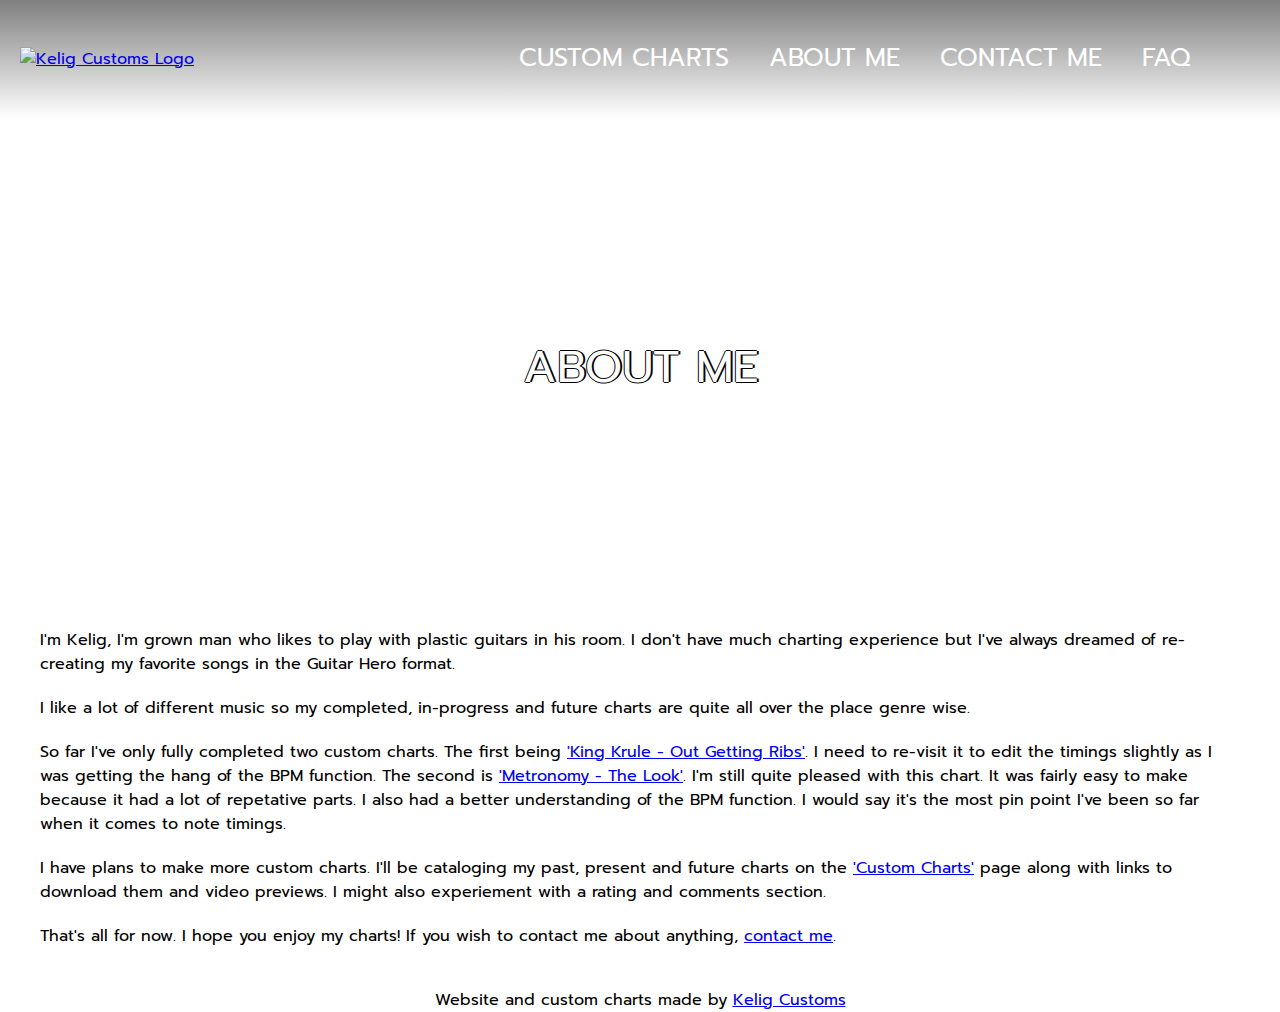
==== about.html @ 7fe82f60 "Add files via upload" ====
<!DOCTYPE html>
<html lang="en">
<head>
	<meta charset="UTF-8">
	<meta http-equiv="X-UA-Compatible" content="IE=edge">
	<meta name="viewport" content="width=device-width, initial-scale=1.0">
	<link
      rel="stylesheet"
      href="https://pro.fontawesome.com/releases/v5.10.0/css/all.css"
      integrity="sha384-AYmEC3Yw5cVb3ZcuHtOA93w35dYTsvhLPVnYs9eStHfGJvOvKxVfELGroGkvsg+p"
      crossorigin="anonymous"
    />
	<link rel="stylesheet" href="style.css">
	<title>About Me</title>
</head>

<body>
	<!-- Navigation Bar-->
	<nav id="navbar_container">
		<div id="navbar_logo">
			<a href="index.html"><img src="/Images/kcLogo.png" alt="Kelig Customs Logo"></a>
		</div>
		<ul id="navbar_links">
			<li><a href="my_charts.html">CUSTOM CHARTS</a></li>
			<li><a href="about.html">ABOUT ME</a></li>
			<li><a href="contact.html">CONTACT ME</li>
			<li><a href="faq.html">FAQ</a></li>
		</ul>
	</nav>

	<!-- Page Header -->
	<div class="background_image" id="custom_charts">
		<div class="page_header_containter">
			<header class="page_header">ABOUT ME</header>
		</div>
	</div>

	<!-- Page Content -->
	<section class="container">
		<div class="basictext">
			<p>I'm Kelig, I'm grown man who likes to play with plastic guitars in his room. I don't have much charting experience but I've always dreamed of re-creating my favorite songs in the Guitar Hero format.</p>

			<p>I like a lot of different music so my completed, in-progress and future charts are quite all over the place genre wise.</p>
			
			<p>So far I've only fully completed two custom charts. The first being <a href="myCharts.html #outGettingRibsChart">'King Krule - Out Getting Ribs'</a>. I need to re-visit it to edit the timings slightly as I was getting the hang of the BPM function. The second is <a href="myCharts.html #theLookChart">'Metronomy - The Look'</a>. I'm still quite pleased with this chart. It was fairly easy to make because it had a lot of repetative parts. I also had a better understanding of the BPM function. I would say it's the most pin point I've been so far when it comes to note timings.</p>
			
			<p>I have plans to make more custom charts. I'll be cataloging my past, present and future charts on the <a href="myCharts.html">'Custom Charts'</a> page along with links to download them and video previews. I might also experiement with a rating and comments section.</p>
			
			<p>That's all for now. I hope you enjoy my charts! If you wish to contact me about anything, <a href="contact.html">contact me</a>.</p>
		</div>
	</section>

	<!-- Footer -->
	<!-- ADD MARGIN -->
	<footer id="mainFooter">
		<p>Website and custom charts made by <a href="https://www.youtube.com/channel/UCCVywKgkZxfGx3MMDkmtejw" target="_blank">Kelig Customs</a></p>
	</footer>
</body>

</html>
---- style.css ----
@import url('https://fonts.googleapis.com/css2?family=Prompt:wght@700&display=swap');

/* ------------------ */
/*  UNIVERSAL RULES   */
/* ------------------ */
* {
    font-family: 'Prompt', sans-serif;
    /* box-sizing: border-box; */
    margin: 0;
    padding: 0;
}
ul{
    list-style: none;
}
/* Generic classes */
    /* Sub title header */
    .header_centred_and_margined{
        display: flex;
        justify-content: center;
        margin: 50px;
    }
    /* Basic text boxes */
    .basictext{
        display: flex;
        flex-direction: column;
        margin: 30px;
    }
    .basictext p{
        /* background-color: aqua; */
        padding: 10px;
    }
    .a_black_text{
        color: rgba(0, 0, 0, 0.228);    
    }
/* --------------------------------------- */

/* ------------------ */
/*       NAVBAR       */
/* ------------------ */
#navbar_container{
    /* background-color: rgb(203, 119, 201); */
    background-image: linear-gradient(to top, transparent, rgba(0, 0, 0, 0.5));
    display: flex;
    justify-content: space-between;
    align-items: center;
    padding: 20px;
}
/* #navbar_logo{
    background-color: aqua;
} */
#navbar_links{
    /* background-color: chartreuse;
    border-color: #333;
    border-style: solid; */

    /* REAL PROPERTIES */
    display: flex;
    list-style: none;
    justify-content:space-around;
    /* width: 700px; */
    font-size: 25px;
    height: 77.5px;
    white-space: nowrap; /* Stops text taking new line */
    margin-left: 100px;
    margin-right: 50px;
}
#navbar_links li{
    /* TEST TOOLS */
    /* border-color: #333;
    border-style: dotted; */

    /* REAL PROPERTIES */
    display: flex;
    align-items: center;
    padding: 20px;
}
#navbar_links a{
    /* REAL PROPERTIES */
    text-decoration: none;
    color: #ffffff;
}
#navbar_links a:visited{
    /* REAL PROPERTIES */
    color: #ffffff;
}
/* --------------------------------------- */

/* -------------------- */
/*        FOOTER        */
/* -------------------- */
#mainFooter{
    display: flex;
    justify-content: center;
}
/* --------------------------------------- */

/* -------------------- */
/*         BODY         */
/* -------------------- */
/* Body */
body {
    font-family: 'Prompt', sans-serif;
    font-size: 16px;
    line-height: 1.5;
    color: rgb(0, 0, 0);
    background-color: rgb(255, 255, 255);
}


/* Page header */
.page_header_containter{
    /* background-color: rgb(255, 60, 0); */
    margin-top: 50px;
    margin-bottom: 50px;
    height: 400px;
    display: flex;
    justify-content: center;
    background-image: linear-gradient(to bottom, transparent, rgba(255, 255, 255, 0.5));
    
}
.page_header{
    /* background-color: aqua; */
    font-size: 45px;
    display: flex;
    align-items: center;
    text-align: center;
    margin: 50px;
    color: rgb(255, 255, 255);
    text-shadow:2px 0 0 rgb(0, 0, 0),0 1px 0 rgb(0, 0, 0),-1px 0 0 rgb(0, 0, 0),0 -1px 0 rgb(0, 0, 0);
}
    /* Custom Charts img */
#custom_charts{
    /* background-color: darkgoldenrod; */
    background-image: url("Images/moonresize.jpg");
    background-repeat: no-repeat;
    background-position: center;
}

    /* About Me img */


    /* Contact Me img */


    /* FAQ img */

/* --------------------------------------- */


/* Page content containers*/
.page_content_container{
    padding: 40px 30px 30px 30px;
    /* background-color: deeppink; */
}

.page_content{
    /* background-color: chartreuse; */
    /* border: #000000;
    border-style: solid; */
    display: flex;
    flex-wrap: wrap;
    justify-content: center;
    margin: 50px 0 50px 0;
    /* moves elements */
}
/* --------------------------------------- */

/* Sub title header */
.sub_page_header{
    /* background-color: rgb(163, 6, 6); */
    display: flex;
    justify-content: center;
    text-align: center;
    font-size: 40px;
    margin: 50px 0;
    /* add background-image? */
}
/* --------------------------------------- */


/* Album cover + diff + info container */
.merged_album_diff_info_container{
    /* background-color: aqua; */
    display: flex;
    flex-wrap: wrap;
    justify-content: center;
}


    /* Album cover and Instrument difficulties*/
    .album_cover_and_instruments{
        /* background-color: #ffffff; */
        display: flex;
        flex-direction: column;
        align-items: center;
        margin: 20px;
    }
        /* Album cover */
        .album_cover_container{
            /* background-color: aqua; */
            width: 300px;
            height: 300px;
        }
        .album_cover{
            width: 100%;
        }
    /* --------------------------------------- */
        /* Instrument difficulties */
        .instruments_container{
            /* background-color: darkgreen; */
            display: flex;
            flex-direction: column;
            width: 300px;
            /* margin: 5px 0; */
        }
        .instruments_container p{
            font-size: 21px;
        }
        .instrument{
            display: flex;
            align-items: center;
            justify-content:space-evenly;
            padding: 2.5px;
            margin: 2.5px 0;
        }
        .diff_circles{
            height: 27px;
        }
        .instrument_icon{
            height: 45px;
        }
        .instrument p{
            width: 155.56px;
            display: flex;
            justify-content: center;
        }
        /* --------------------------------------- */
    /* --------------------------------------- */


    /* Chart information and download links container */
    .chart_info_and_dl_container{
        /* background-color:chocolate; */
        margin: 20px;
        display: flex;
        flex-direction: column;
    }
        /* Chart Information */
        .chart_info{
            /* background-color: burlywood; */
            padding: 10px;
            font-size: 25px;
            margin-bottom: 15px;
        }
        /* --------------------------------------- */
        /* Download links */
            /* Download links header */
            .dl_links_header{
                /* background-color: crimson; */
                padding: 10px;
                font-size: 20px;
                display: flex;
                justify-content: center;
            }
            .dl_icon{
                /* background-color:aqua; */
                display: flex;
                align-items: center;
                margin-right: 5px;
            }
            .dl_icon img{
                height: 20px;
                width: 20px;
            }
            .dl_header_text{
                /* background-color: burlywood; */
                margin-left: 5px;
            }
            /* --------------------------------------- */
            /* Actual download links */
            .chart_dl_links{
                /* background-color:aqua; */
                display: flex;
                flex-direction: column;
                align-items: center;
            }
            .dl_box_link{
                width: 100%;
                text-decoration: none;
            }
            .dl_box_link:visited{
                color: rgb(0, 0, 0);
            }
            .dl_box_content{
                /* background-color: #80aa1f; */
                border: #000000;
                border-style: solid;
                display: flex;
                align-items: center;
                padding: 5px;
                justify-content: space-between;
                margin: 5px 0;
            }
            .dl_logo{
                /* background-color: blueviolet; */
                display: flex;
                justify-content: center;
            }
            #gd_logo{
                padding-right: 5px;
            }
            #gd_box{
                background-image: linear-gradient(to top, transparent, rgba(178, 145, 13, 0.5));
            }
            #mf_box{
                background-image: linear-gradient(to top, transparent, rgba(122, 169, 222, 0.5));
            }
        /* --------------------------------------- */
    /* --------------------------------------- */
/* --------------------------------------- */

/* Chart vid preview */
.chart_vid_container{
    /* background-color: brown; */
    width: 560px;
    height: 315px;
    margin: 20px;
}
.chart_vid{
    float: none;
    clear: both;
    width: 100%;
    position: relative;
    padding-bottom: 56.25%;
    padding-top: 25px;
    height: 0;
    /* margin-top: 0px; change */
}
.chart_vid iframe{
    position: absolute;
    top: 0;
    left: 0;
    width: 100%;
    height: 100%;
}
/* --------------------------------------- */

/* In progress charts */
.in_progress_container{
    /* background-color: chartreuse; */
    /* border: #000000;
    border-style: solid; */
    display: flex;
    justify-content: center;
}
/* .in_progress{
    background-color: aqua;
} */
/* --------------------------------------- */

/* Future charts */
.in_future_charts_container{
    /* background-color: chartreuse; */
    display: flex;
    justify-content: center;
}
.future_charts_list{
    /* background-color: aqua; */
    text-align: center;
}
/* --------------------------------------- */

/* Home page content */
/* .about_the_website_container{
    background-color:aqua;
    display: flex;
    flex-direction: column;
    align-items: center;
    margin: 10px;
    padding: 10px;
} */
/* .upcoming_features_container{
    background-color: brown;
    display: flex;
    flex-direction: column;
    align-items: center;
    margin: 10px;
    padding: 10px;
} */
.upcoming_features_container ul{
    list-style: circle;
}
/* .about_the_website_container h3{
    background-color: burlywood;
    padding-top: 10px;
    font-size: 20px;
} */
/* .about_the_website_container p{
    background-color: crimson;
    padding: 10px 0 30px 0;
    font-size: 15px;
} */
/* .about_the_website_container img{
    width: 75%;
    min-width: 50%;
    padding-top: 42%;
} */
/* --------------------------------------- */

/* Contact me page content */
.page_content_contact_me{
    /* background-color: chartreuse; */
    display: flex;
    flex-wrap: wrap;
    justify-content: center;
    padding: 20px;
}
.form_and_img_container{
    /* background-color: darkgreen; */
    display: flex;
    justify-content: center;
    flex-wrap: wrap;
    align-items: center;
    width: 100%;
    margin: 25px;
}
.page_content_contact_me form{
    /* border: #ffffff;
    border-style: dotted; */
    display: flex;
    flex-direction: column;
    margin: 15px;
    padding: 25px;
}
 .form_box{
    /* background-color: aqua; */
    padding: 20px;
    margin: 5px;
    width: 350px;
    display: flex;
    justify-content: space-between;
}
.contact_me_image{
    display: flex;
    align-items: center;
    margin: 25px;
}
.contact_me_image img{
    /* border: coral;
    border-style: dashed; */
    max-width: 100%;
    height: auto;
}
.kc_email{
    /* background-color:chocolate; */
    padding: 20px;
    font-size: 20px;
    text-align: center;
}
#submit_button_contact_me{
    display: flex;
    justify-content: center;
}
/* --------------------------------------- */

/* FAQ page content */
/* .page_content_container{
    background-color: deeppink;
}
.page_content_faq_container{
    background-color: chartreuse;
} */
.about_the_faq_page{
    display: flex;
    flex-direction: column;
    align-items: center;
    font-size: 20px;
    text-align: center;
    padding: 25px 0 100px 0;
}
.faq_qanda{
    /* background-color: aqua; */
    display: flex;
    flex-direction: column;
    align-items: center;
    padding: 30px;
}
.faq_qanda p{
    font-size: 20px;
    text-align: center;
    padding: 5px 0;
}
.faq_qanda header{
    font-size: 25px;
    text-align: center;
}
.faq_qanda img{
    padding: 20px 0;
    max-width: 100%;
    height: auto;
}
.faq_qanda ul{
    list-style: circle;
}
.faq_qanda iframe{
    padding: 20px 0;
}
/* --------------------------------------- */
.about_the_website_container img{
    padding: 20px 0;
    max-width: 100%;
    height: auto;
}
.upcoming_features_container{
    display: flex;
    flex-direction: column;
    align-items: center;
    padding: 30px;
}
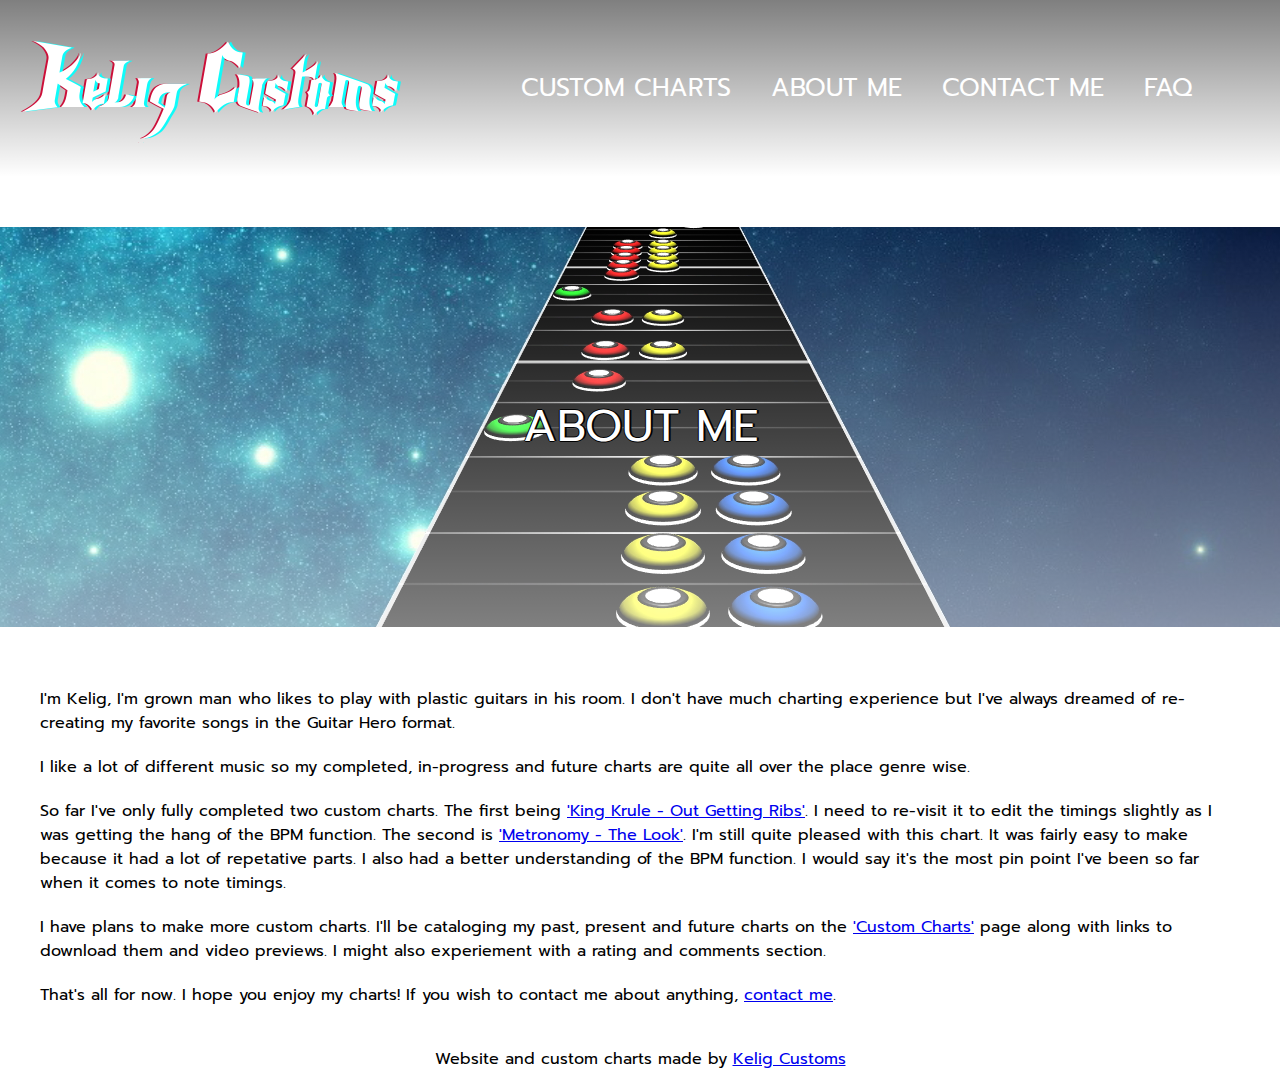
==== commit fa2a72e6: "Add files via upload" ====
--- a/about.html
+++ b/about.html
@@ -18,7 +18,7 @@
 	<!-- Navigation Bar-->
 	<nav id="navbar_container">
 		<div id="navbar_logo">
-			<a href="index.html"><img src="/Images/kcLogo.png" alt="Kelig Customs Logo"></a>
+			<a href="index.html"><img src="kcLogo.png" alt="Kelig Customs Logo"></a>
 		</div>
 		<ul id="navbar_links">
 			<li><a href="my_charts.html">CUSTOM CHARTS</a></li>
--- a/style.css
+++ b/style.css
@@ -131,7 +131,7 @@
     /* Custom Charts img */
 #custom_charts{
     /* background-color: darkgoldenrod; */
-    background-image: url("Images/moonresize.jpg");
+    background-image: url("moonresize.jpg");
     background-repeat: no-repeat;
     background-position: center;
 }
